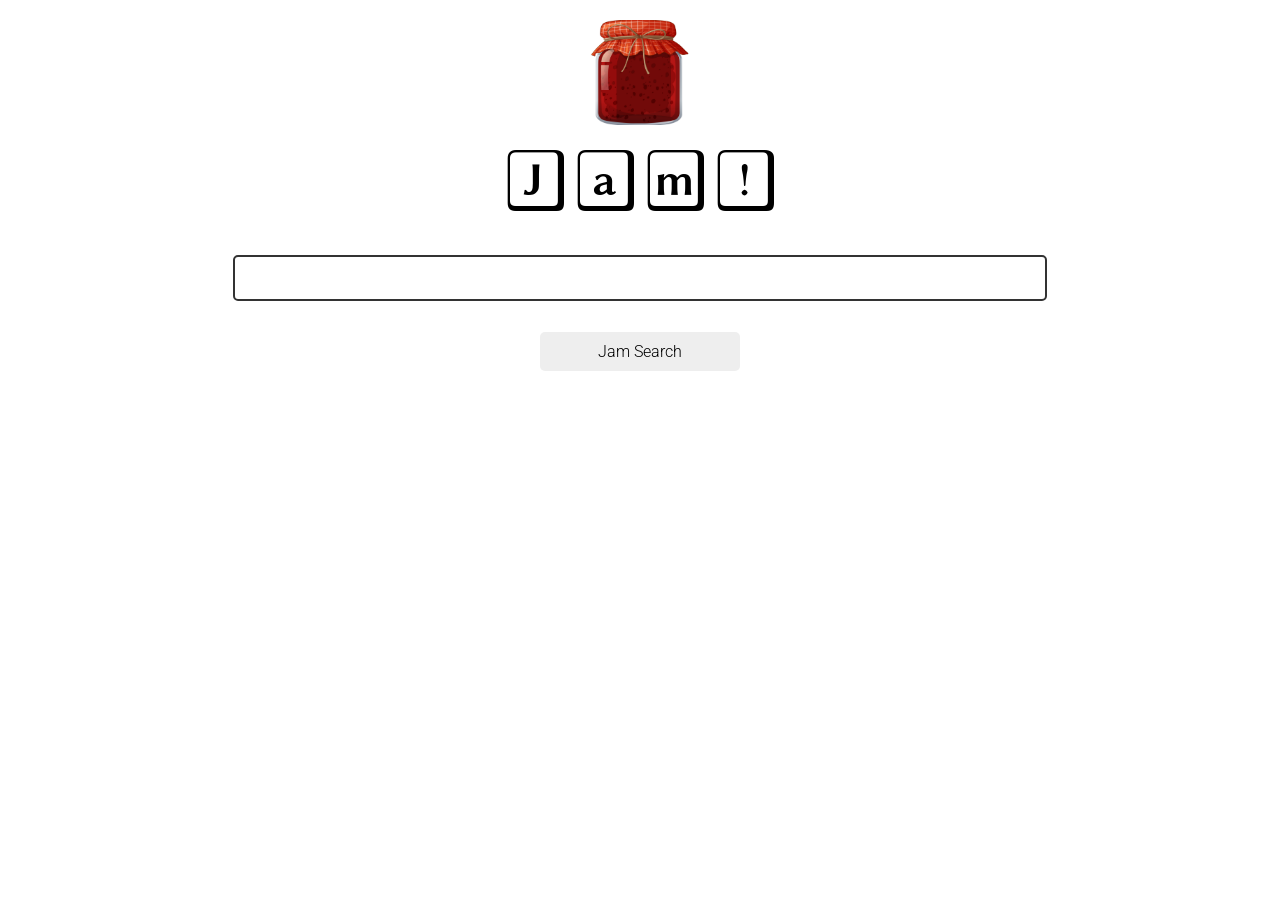
==== web/index.html @ 1e2c3dea "Add web search front-end code" ====
<!DOCTYPE html>
<html>
    <head>
        <meta charset="UTF-8">
        <meta name="description" content="Jam Web Search">
        <meta name="keywords" content="HTML, CSS, JavaScript">
        <meta name="author" content="James G">
        <meta name="viewport" content="width=device-width, initial-scale=1.0">
        <link rel="preconnect" href="https://fonts.googleapis.com">
        <link rel="preconnect" href="https://fonts.gstatic.com" crossorigin>
        <link href="https://fonts.googleapis.com/css2?family=Libertinus+Keyboard&family=Roboto:ital,wght@0,100..900;1,100..900&display=swap" rel="stylesheet">
        <link rel="stylesheet" href="style.css">
    </head>

    <body>
        <main>
            <div class="title">
                <div class="jam"></div>
                <h1 class="libertinus-keyboard-regular">Jam!</h1>
                <input
                    type="text"
                    id="search-bar"
                    name="search-bar"/>
                <button class="jam-btn roboto-med" style="margin-top: 15px">Jam Search</button>
            </div>
        </main>
    </body>
</html>
---- web/style.css ----
* {
    margin: 0;
    padding: 0;
    font-family: sans-serif;
}



.libertinus-keyboard-regular {
  font-family: "Libertinus Keyboard", system-ui;
  font-weight: 400;
  font-style: normal;
}


.roboto-med {
  font-family: "Roboto", sans-serif;
  font-optical-sizing: auto;
  font-weight: 400;
  font-style: normal;
  font-variation-settings:
    "wdth" 100;
}

main {
    height: 500px;
}

.title {
    text-align: center;
    margin-top: 20px;
    font-size: 2rem;
    display: flex;
    justify-content: center;
    flex-direction: column;
    align-items: center;
    gap: 1rem;
}

.jam {
    background-image: url('jam.jpg');
    background-repeat: no-repeat;
    background-position: center center;
    object-fit: scale-down;
    background-size: 100px;
    width: 100px;
    height: 105px;
    font-family: "Roboto", sans-serif;
}

#search-bar {
    border-radius: 5px;
    padding: 12px 5px;
    width: 800px;
    font-size: 1rem;
    border: 2px solid #333;
    margin-top: 25px;
}

.jam-btn {
    background-color: #eee;
    width: 200px;
    padding: 10px;
    border: none;
    border-radius: 5px;
    font-size: 16px;
    font-weight: 300;
}
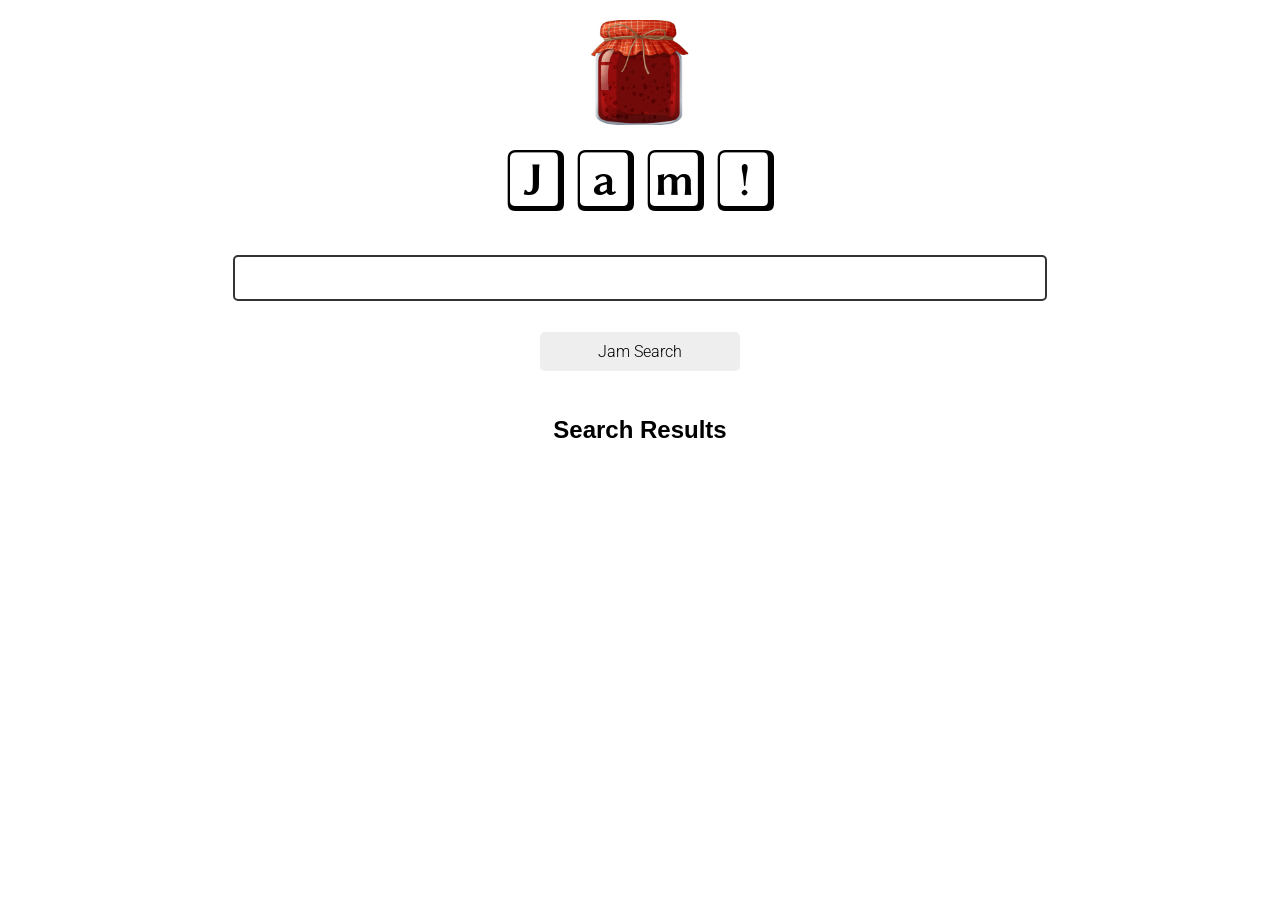
==== commit af8133c8: "Implement fetching searches from the database. Backend was switched from Drogon -> Flask" ====
--- a/web/index.html
+++ b/web/index.html
@@ -10,6 +10,7 @@
         <link rel="preconnect" href="https://fonts.gstatic.com" crossorigin>
         <link href="https://fonts.googleapis.com/css2?family=Libertinus+Keyboard&family=Roboto:ital,wght@0,100..900;1,100..900&display=swap" rel="stylesheet">
         <link rel="stylesheet" href="style.css">
+        <script src="front-serv.js" ></script>
     </head>
 
     <body>
@@ -21,7 +22,18 @@
                     type="text"
                     id="search-bar"
                     name="search-bar"/>
-                <button class="jam-btn roboto-med" style="margin-top: 15px">Jam Search</button>
+                <button 
+                    class="jam-btn roboto-med" 
+                    style="margin-top: 15px" 
+                    id="search-btn" 
+                    onclick="handleSearchResults()"
+                    >Jam Search</button>
+            </div>
+            <h2 class="flex">Search Results</h2>
+            <div class="flex">
+                <ul class="search-style" id="search-results">
+                    <!-- Dynamic page data goes here -->
+                </ul>
             </div>
         </main>
     </body>
--- a/web/style.css
+++ b/web/style.css
@@ -67,4 +67,16 @@
     font-weight: 300;
 }
 
+.flex {
+    display: flex;
+    justify-content: center; 
+    margin-top: 5vh;
+}
 
+.search-style {
+    list-style: none;
+    max-width: 500px;
+}
+.search-link {
+    padding: 1rem 0;
+}
